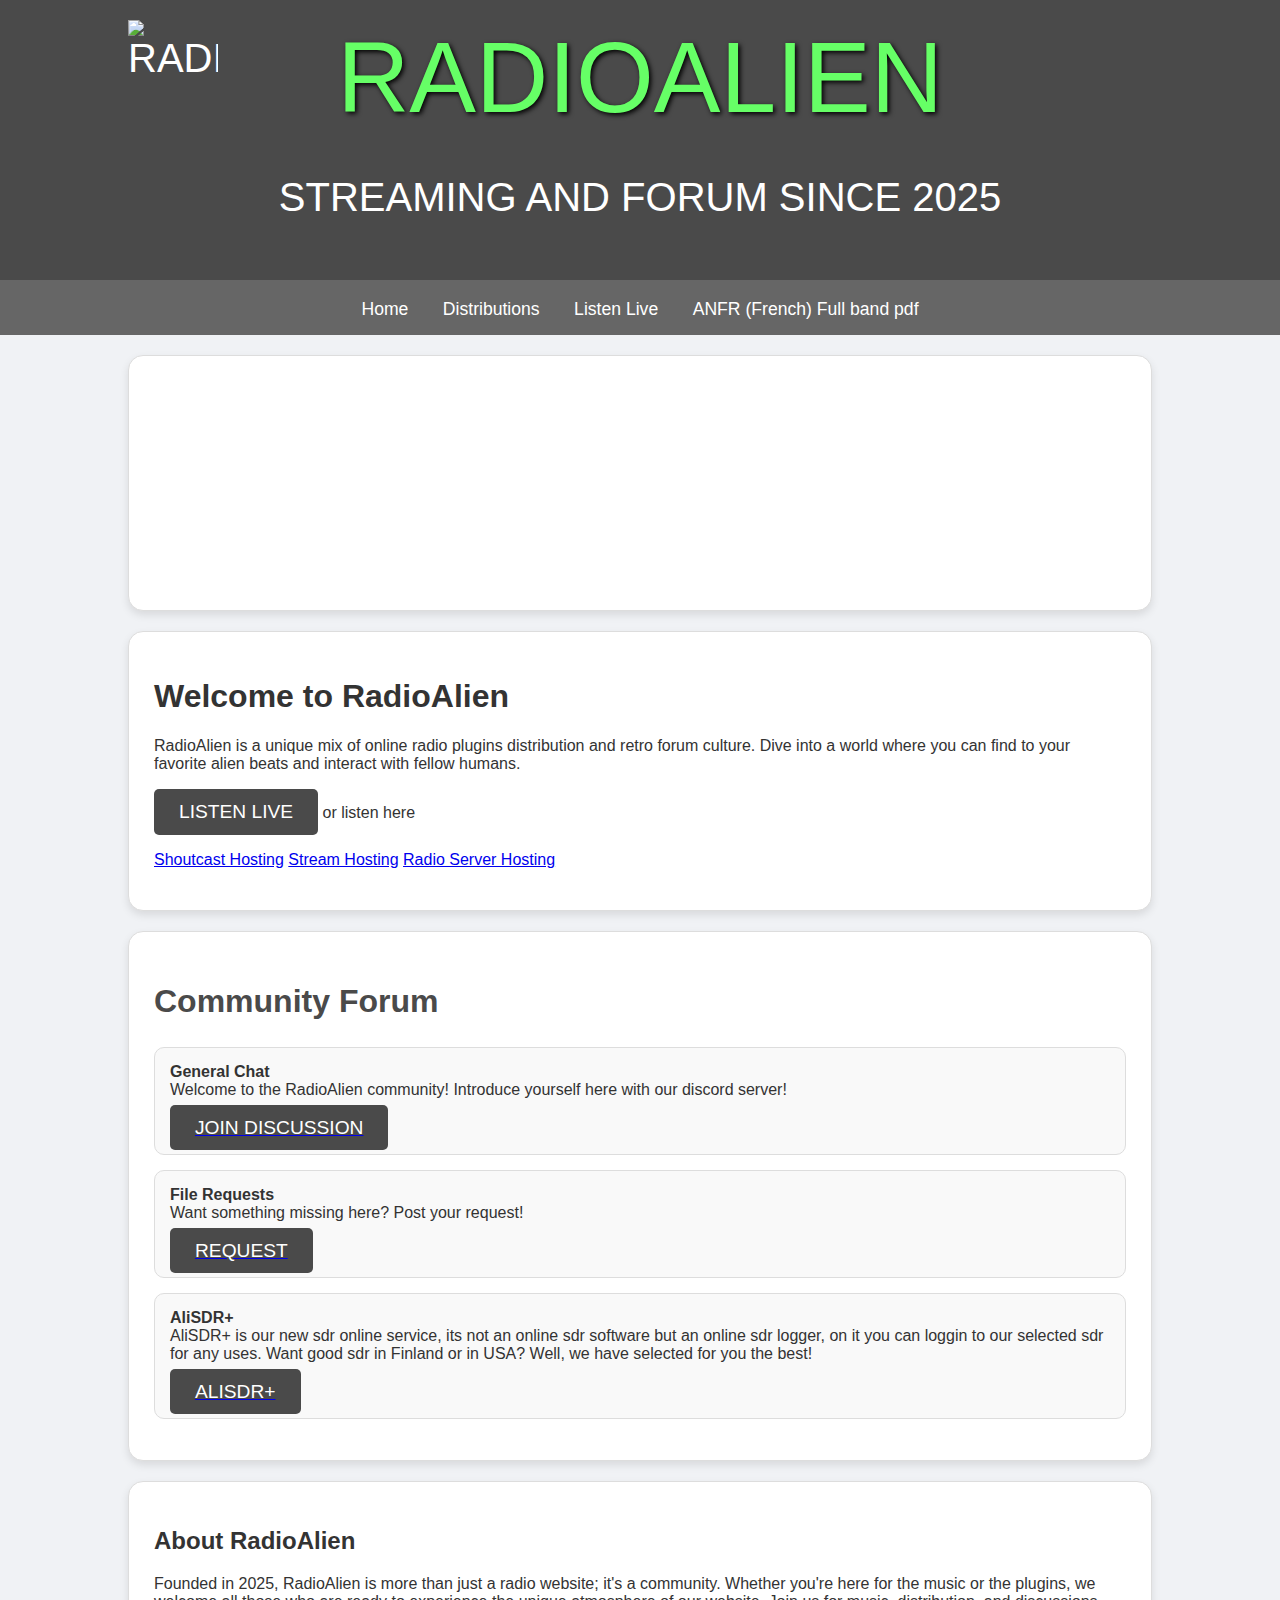
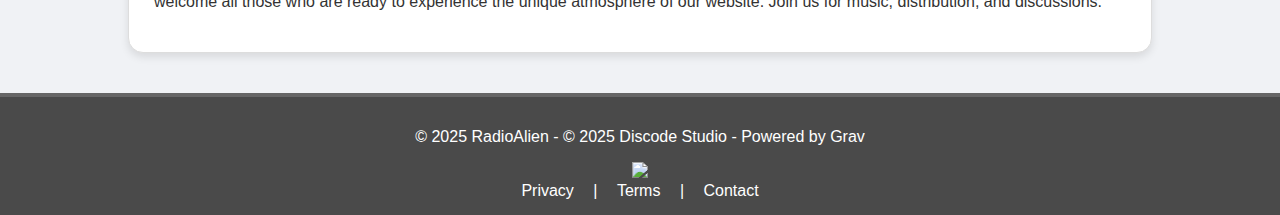
==== index.html @ d4cc0e0a "Add files via upload" ====
<!DOCTYPE html>
<html lang="en">
<head>
    <meta charset="UTF-8">
    <meta name="viewport" content="width=device-width, initial-scale=1.0">
    <meta name="description" content="RadioAlien - The forum and radio station">
    <title>RadioAlien</title>
        <script>
    function checkMobile() {
        if (/Mobi|Android|iPhone|iPad|iPod/i.test(navigator.userAgent)) {
            alert("Please, to use our website you need to enable the pc mode on your navigator! This avoid any size issue.");
            setTimeout(checkMobile, 3000);
        }
    }
    checkMobile();
</script>

    <link rel="stylesheet" href="styles.css">
    <style>
        body {
            font-family: "Arial", sans-serif;
            background-color: #f0f2f5;
            color: #333;
            margin: 0;
            padding: 0;
        }

        header {
            background-color: #4a4a4a;
            color: white;
            padding: 20px;
            text-align: center;
            font-size: 2.5em;
            text-transform: uppercase;
            border-bottom: 4px solid #666;
        }

        .logo {
            font-size: 2.5em;
            color: #66ff66;
            text-shadow: 2px 2px 5px #000;
        }

        nav {
            background-color: #666;
            color: white;
            padding: 15px;
            text-align: center;
            margin-bottom: 20px;
        }

        nav a {
            color: white;
            text-decoration: none;
            margin: 0 15px;
            font-size: 1.1em;
        }

        nav a:hover {
            text-decoration: underline;
        }

        .container {
            width: 80%;
            margin: 0 auto;
        }

        .section {
            background-color: white;
            margin: 20px 0;
            padding: 25px;
            border: 1px solid #ddd;
            border-radius: 15px;
            box-shadow: 0 4px 8px rgba(0, 0, 0, 0.1);
        }

        .forum-title {
            color: #4a4a4a;
            font-size: 2em;
        }

        .forum-posts {
            list-style-type: none;
            padding: 0;
        }

        .forum-posts li {
            background-color: #f9f9f9;
            margin-bottom: 15px;
            padding: 15px;
            border: 1px solid #ddd;
            border-radius: 10px;
        }

        .button {
            background-color: #4a4a4a;
            color: white;
            padding: 12px 25px;
            border: none;
            text-transform: uppercase;
            cursor: pointer;
            font-size: 1.2em;
            border-radius: 5px;
            transition: background-color 0.3s ease;
        }

        .button:hover {
            background-color: #333;
        }

        footer {
            background-color: #4a4a4a;
            color: white;
            text-align: center;
            padding: 15px;
            margin-top: 40px;
            border-top: 4px solid #666;
        }

        .footer-links a {
            color: white;
            text-decoration: none;
            margin: 0 15px;
        }

        .footer-links a:hover {
            text-decoration: underline;
        }
        
        iframe {
          border-radius: 15px;
        }
    </style>
</head>
<body>
    <header>
        <img src="https://i.postimg.cc/15GjxS8b/image-removebg-preview.png" alt="RadioAlienLogo" width="90" height="110" style="left: 10vw; position: absolute;">
        <div class="logo">RadioAlien</div>
        <p>Streaming and Forum since 2025</p>
    </header>
    
    <nav>
        <a href="./">Home</a>
        <a href="distribution.html">Distributions</a>
        <a href="https://keams-os.ismyradio.com/">Listen Live</a>
        <a href="./ANFR-spectre-frequences-juin-2020.pdf">ANFR (French) Full band pdf</a>
    </nav>
    
    <div class="container">
      
      <div class="section">
        <iframe src="http://radioalien.atwebpages.com/user/pages/home/clock.html" width="100%" height="200px" frameborder="0"></iframe>
      </div>
      
        <!-- Section: Home -->
        <div class="section">
            <h1>Welcome to RadioAlien</h1>
            <p>RadioAlien is a unique mix of online radio plugins distribution and retro forum culture. Dive into a world where you can find to your favorite alien beats and interact with fellow humans.</p>
            <p><a href="https://keams-os.ismyradio.com/"><button class="button">Listen Live</button></a> or listen here<br>
            <div class="cstrEmbed" data-type="newStreamPlayer" data-publicToken="521527a1-750e-4c04-ba19-3abd60cacdb7" data-theme="dark" data-color="6C2BDD" data-channelId="" data-rendered="false">
            <a href="https://www.caster.fm">Shoutcast Hosting</a> <a href="https://www.caster.fm">Stream Hosting</a> <a href="https://www.caster.fm">Radio Server Hosting</a>
          </div>
         <script src="//cdn.cloud.caster.fm//widgets/embed.js"></script></p>
        </div>
        
        <!-- Section: Forum -->
        <div class="section">
            <h2 class="forum-title">Community Forum</h2>
            <ul class="forum-posts">
                <li>
                    <strong>General Chat</strong><br>
                    Welcome to the RadioAlien community! Introduce yourself here with our discord server!
                    <br><br><a href="https://discord.gg/9wZ6YyRWvt"><span class="button">Join Discussion</span></a>
                </li>
                <li>
                    <strong>File Requests</strong><br>
                     Want something missing here? Post your request!
                    <br><br><a href="./request.html"><span class="button">Request</span></a>
                </li>
                <li>
                  <strong>AliSDR+</strong><br>
                  AliSDR+ is our new sdr online service, its not an online sdr software but an online sdr logger, on it you can loggin to our selected sdr for any uses.
                  Want good sdr in Finland or in USA? Well, we have selected for you the best!
                  <br /><br /><a href="./alisdr.html"><span class="button">AliSDR+</span></a>
                </li>
            </ul>
        </div>
        
        <!-- Section: About -->
        <div class="section">
            <h2>About RadioAlien</h2>
            <p>Founded in 2025, RadioAlien is more than just a radio website; it's a community. Whether you're here for the music or the plugins, we welcome all those who are ready to experience the unique atmosphere of our website. Join us for music, distribution, and discussions.</p>
        </div>
    </div>
    
    <footer>
        <p>&copy; 2025 RadioAlien - &copy; 2025 Discode Studio - Powered by Grav</p> <a href="https://getgrav.org/"><img src="../images/grav-logo.png"></a>
        <div class="footer-links">
            <a href="#">Privacy</a> | <a href="#">Terms</a> | <a href="https://discord.gg/9wZ6YyRWvt">Contact</a>
        </div>
    </footer>
</body>
</html>
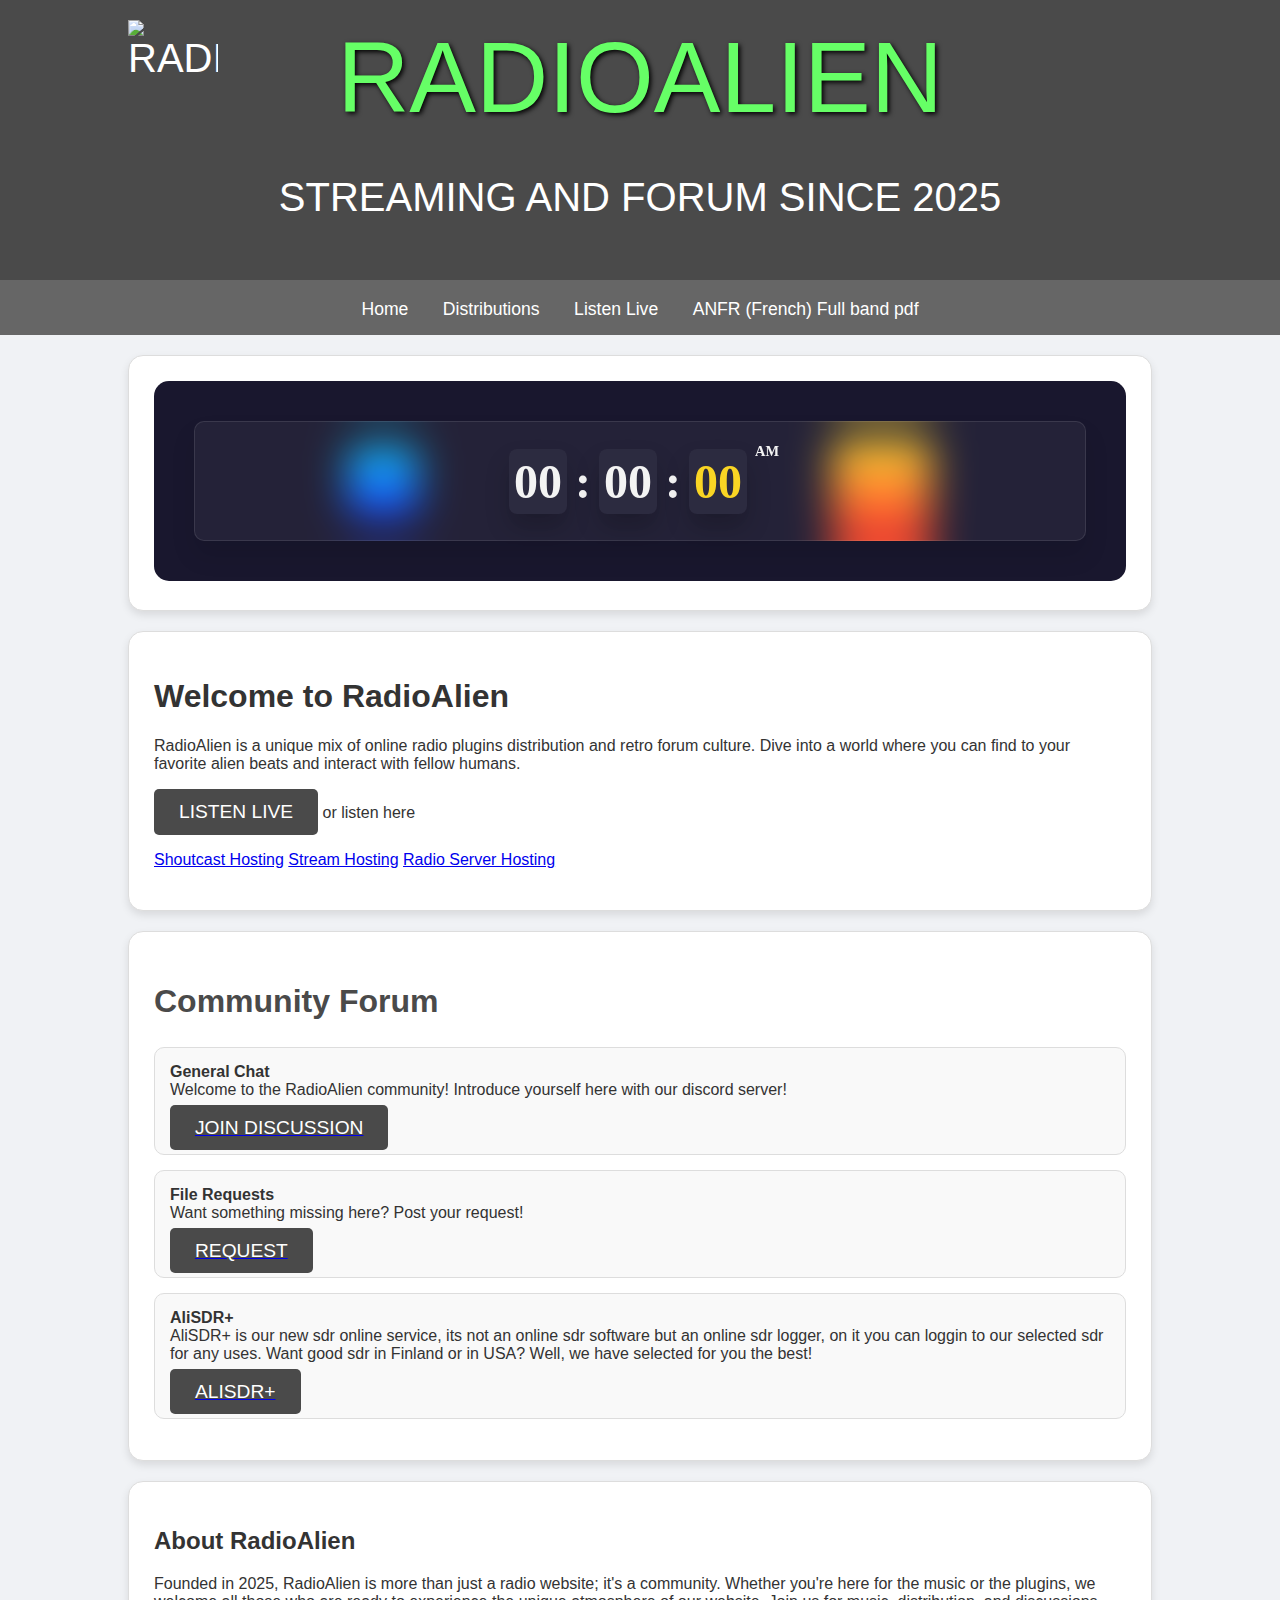
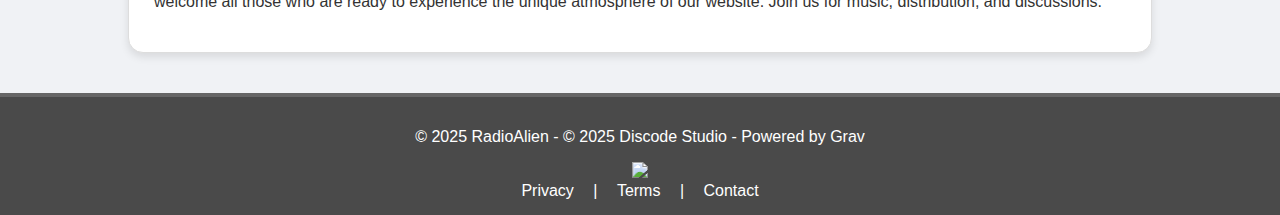
==== commit ed95f2a6: "Update index.html" ====
--- a/index.html
+++ b/index.html
@@ -149,7 +149,7 @@
     <div class="container">
       
       <div class="section">
-        <iframe src="http://radioalien.atwebpages.com/user/pages/home/clock.html" width="100%" height="200px" frameborder="0"></iframe>
+        <iframe src="clock.html" width="100%" height="200px" frameborder="0"></iframe>
       </div>
       
         <!-- Section: Home -->
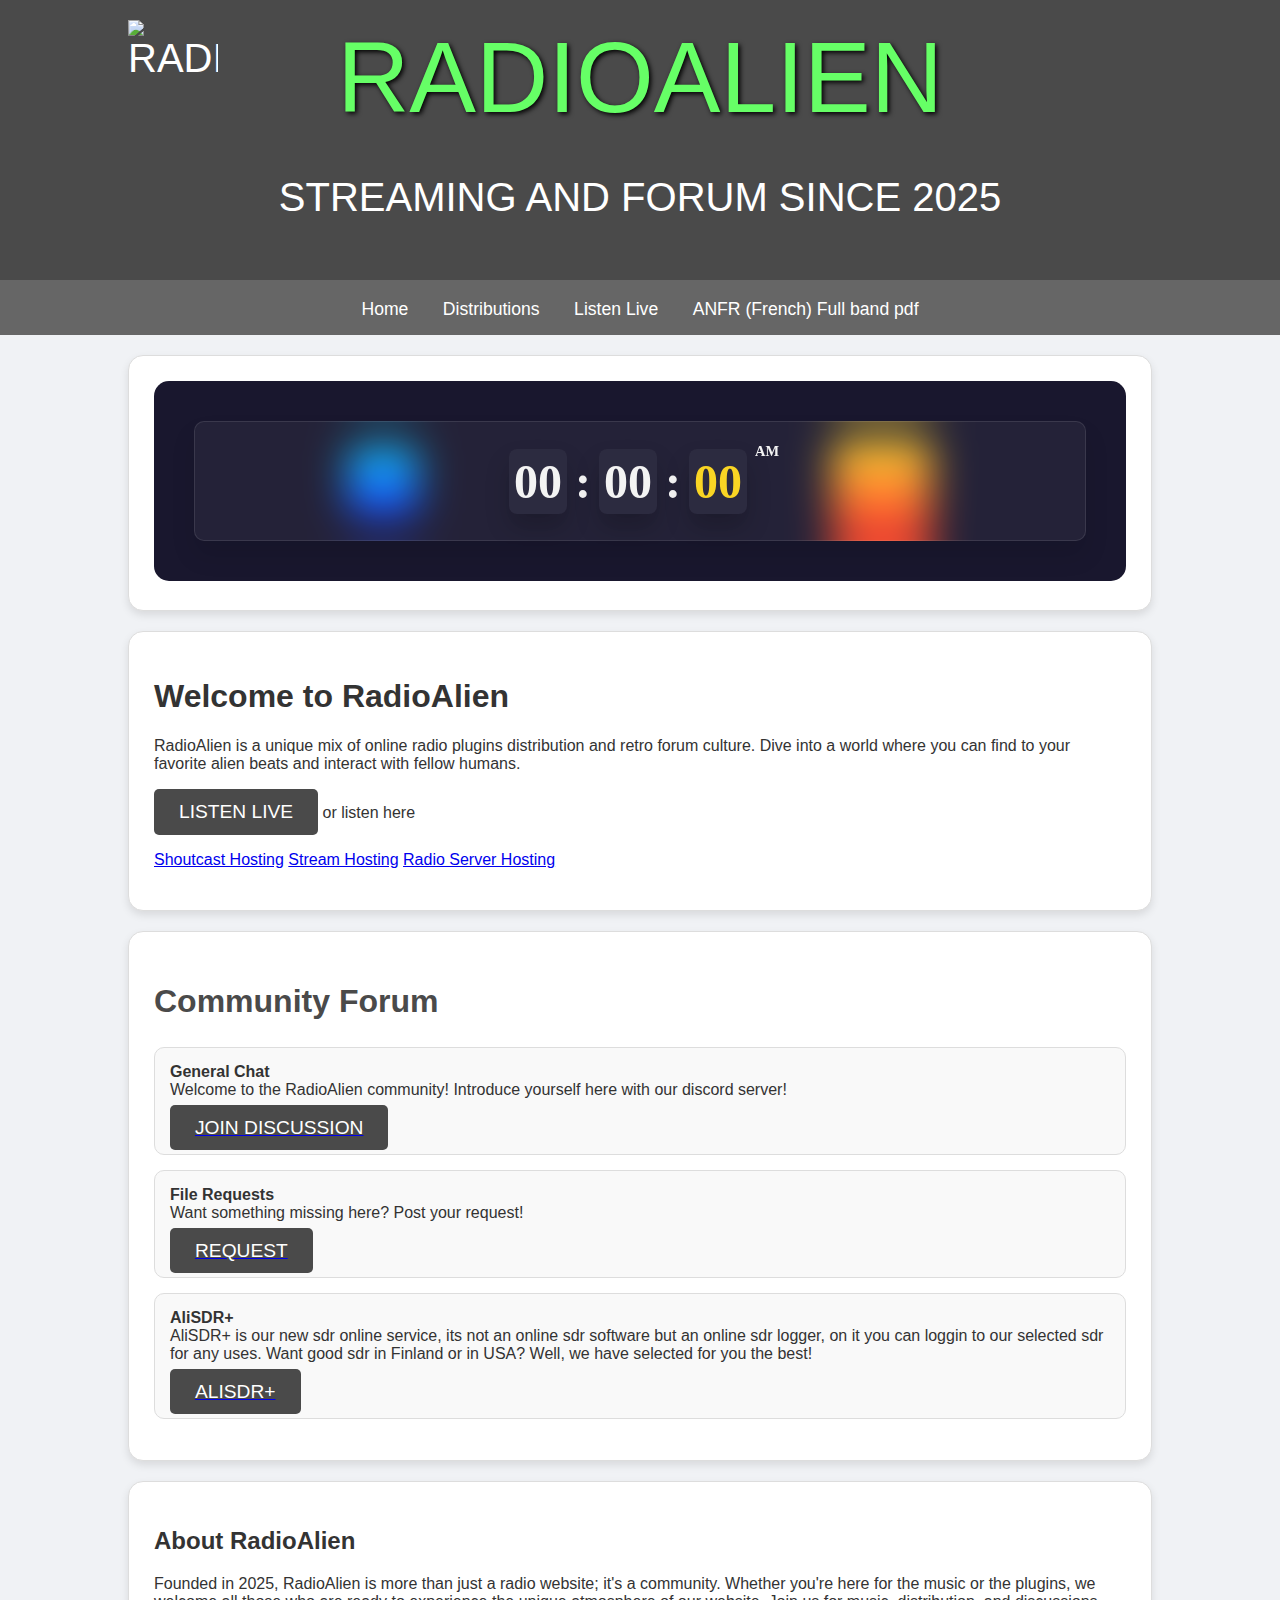
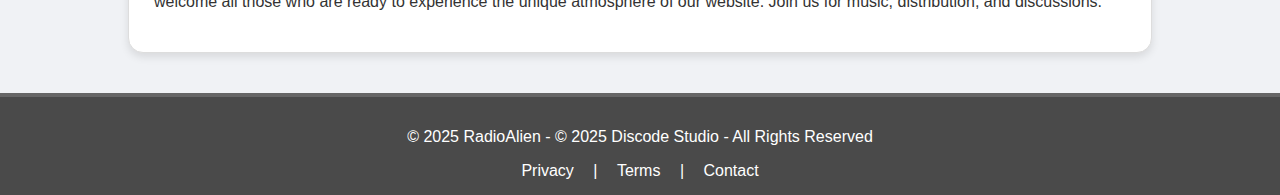
==== commit b5c0759a: "Update index.html" ====
--- a/index.html
+++ b/index.html
@@ -194,7 +194,7 @@
     </div>
     
     <footer>
-        <p>&copy; 2025 RadioAlien - &copy; 2025 Discode Studio - Powered by Grav</p> <a href="https://getgrav.org/"><img src="../images/grav-logo.png"></a>
+        <p>&copy; 2025 RadioAlien - &copy; 2025 Discode Studio - All Rights Reserved</p>
         <div class="footer-links">
             <a href="#">Privacy</a> | <a href="#">Terms</a> | <a href="https://discord.gg/9wZ6YyRWvt">Contact</a>
         </div>
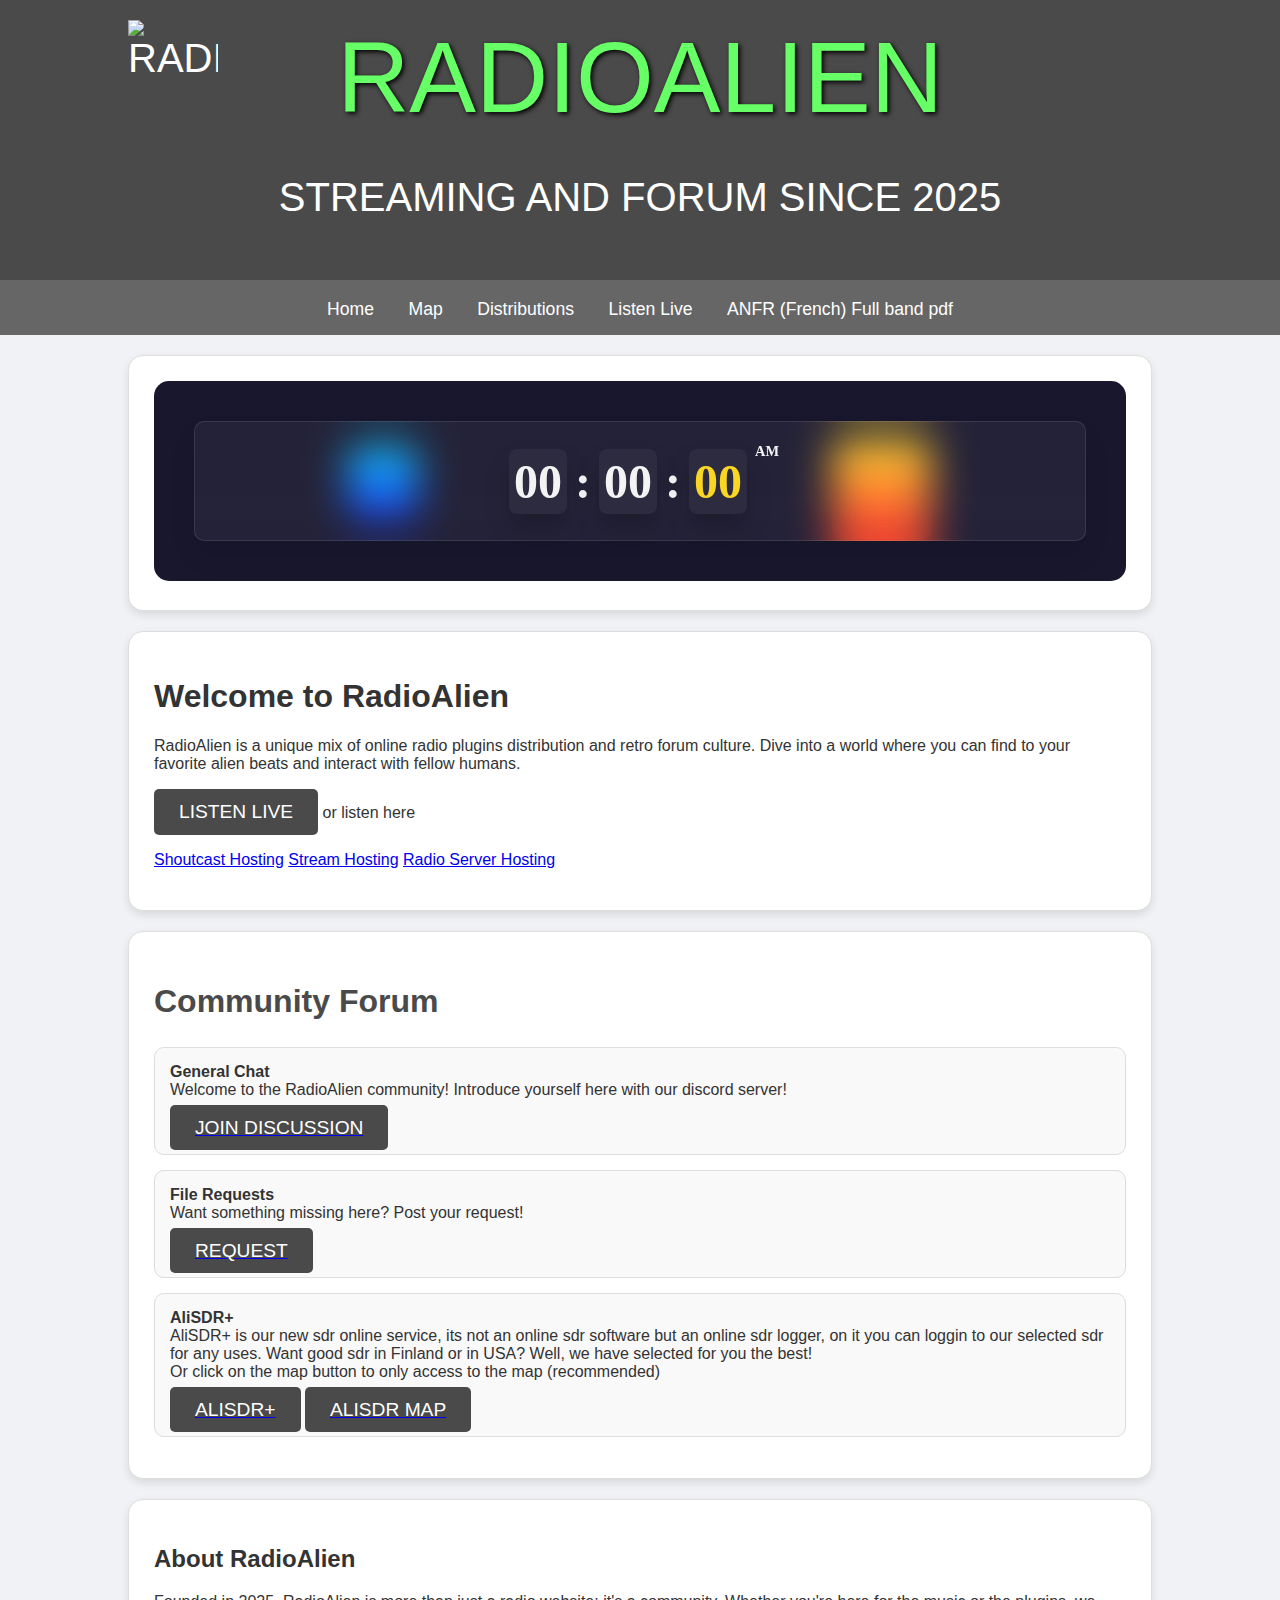
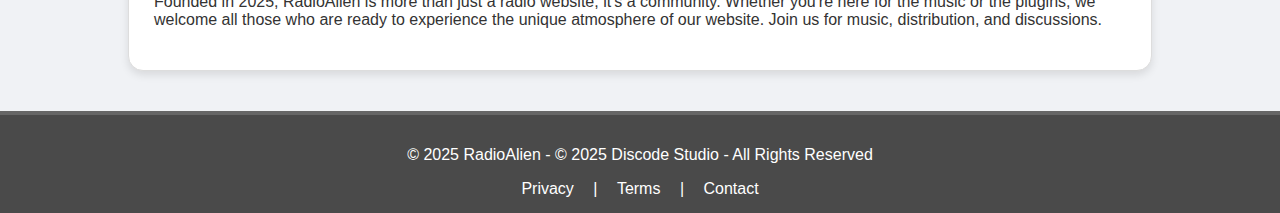
==== commit 93e8b367: "Update index.html" ====
--- a/index.html
+++ b/index.html
@@ -141,6 +141,7 @@
     
     <nav>
         <a href="./">Home</a>
+        <a href="./map/map.html">Map</a>
         <a href="distribution.html">Distributions</a>
         <a href="https://keams-os.ismyradio.com/">Listen Live</a>
         <a href="./ANFR-spectre-frequences-juin-2020.pdf">ANFR (French) Full band pdf</a>
@@ -180,8 +181,8 @@
                 <li>
                   <strong>AliSDR+</strong><br>
                   AliSDR+ is our new sdr online service, its not an online sdr software but an online sdr logger, on it you can loggin to our selected sdr for any uses.
-                  Want good sdr in Finland or in USA? Well, we have selected for you the best!
-                  <br /><br /><a href="./alisdr.html"><span class="button">AliSDR+</span></a>
+                  Want good sdr in Finland or in USA? Well, we have selected for you the best!<br>Or click on the map button to only access to the map (recommended)
+                  <br /><br /><a href="./alisdr.html"><span class="button">AliSDR+</span></a> <a href="./map/map.html"><span class="button">AliSDR Map</span></a>
                 </li>
             </ul>
         </div>
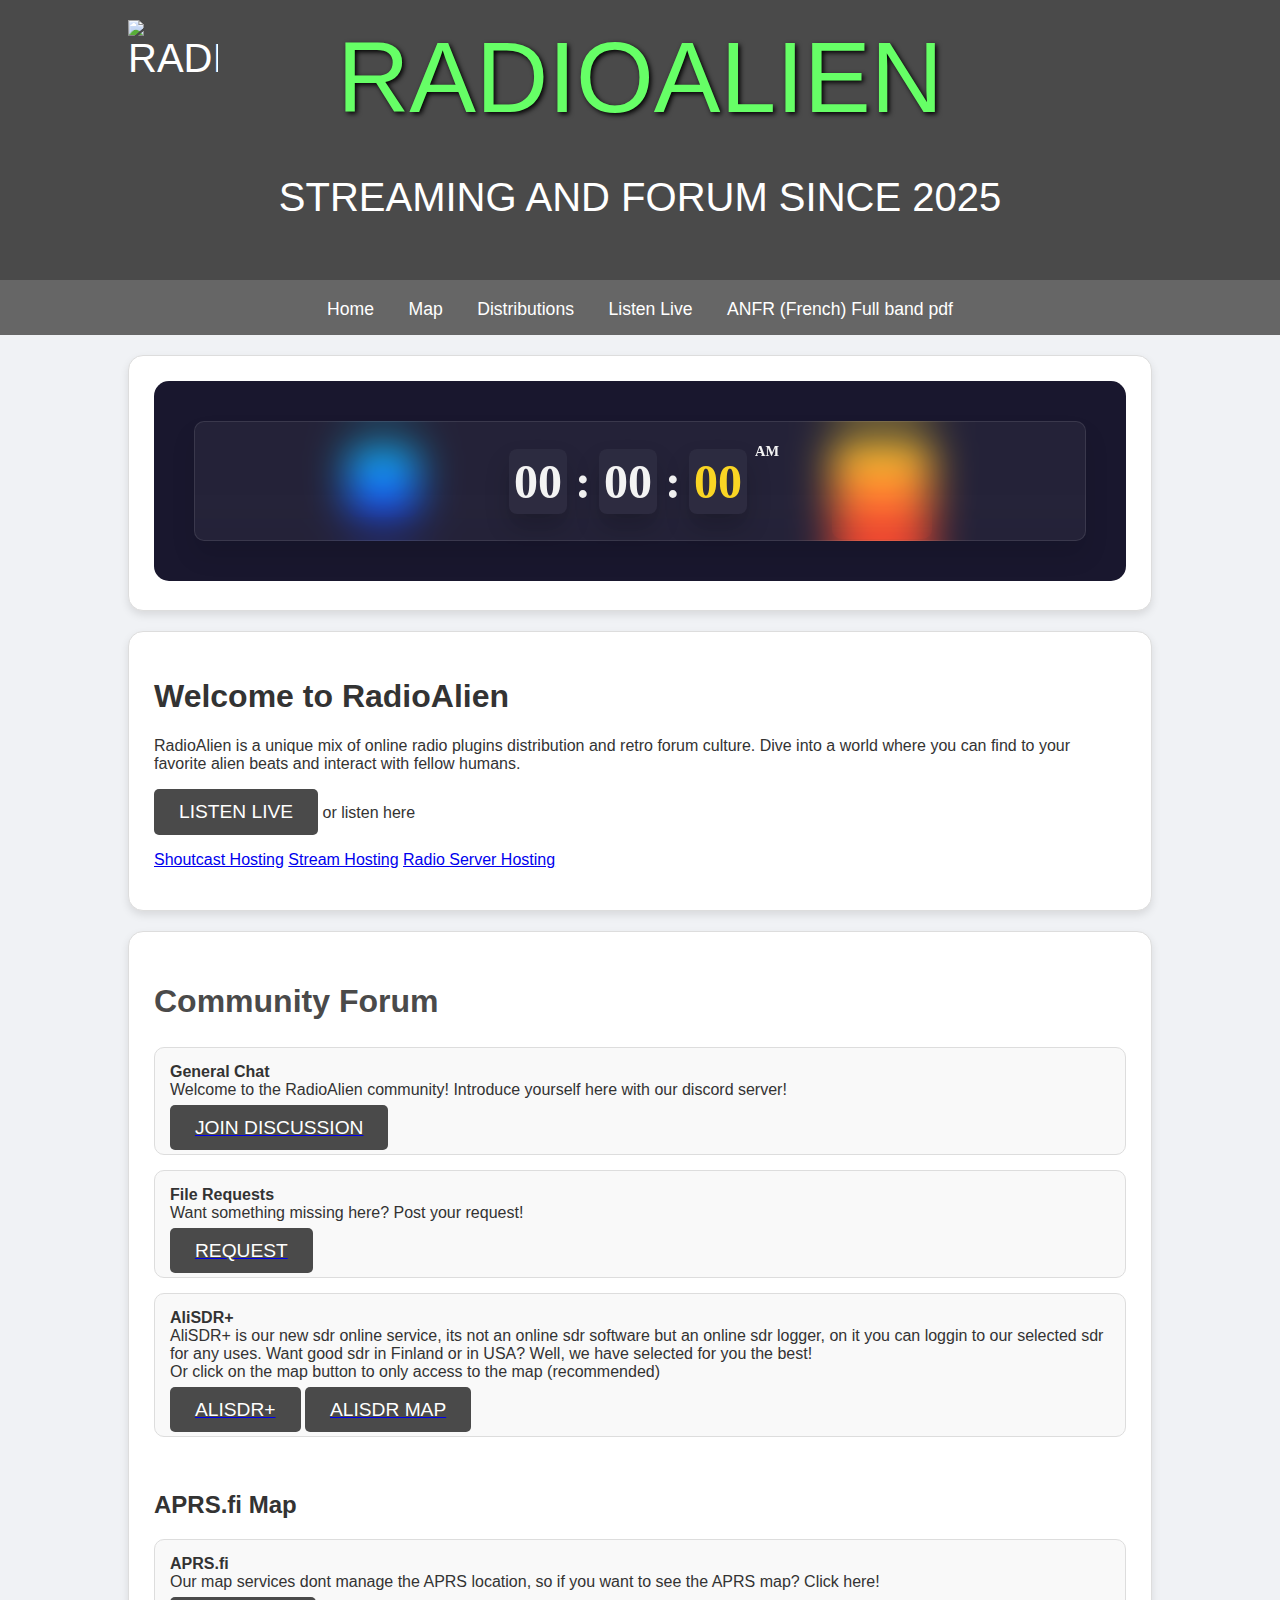
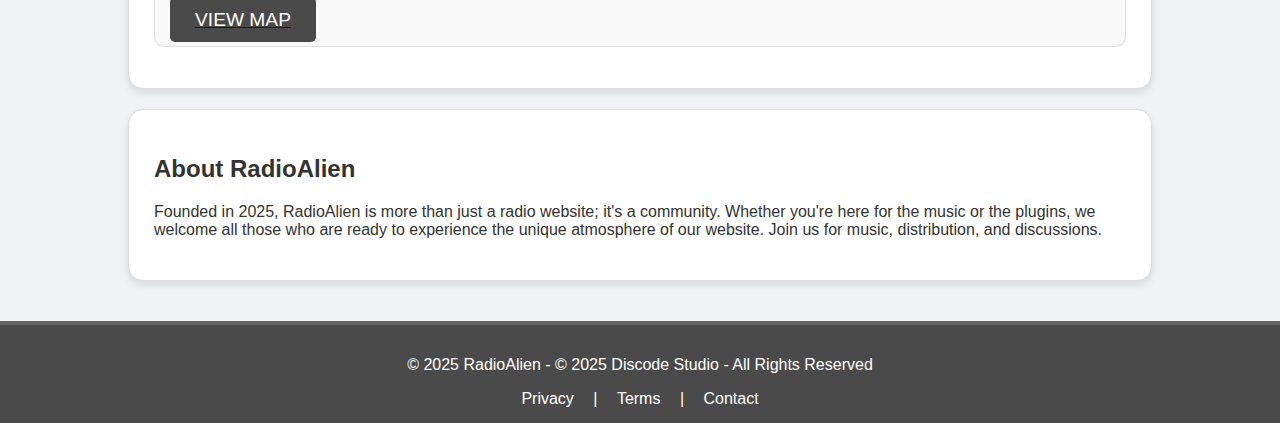
==== commit f2484946: "Update index.html" ====
--- a/index.html
+++ b/index.html
@@ -185,6 +185,14 @@
                   <br /><br /><a href="./alisdr.html"><span class="button">AliSDR+</span></a> <a href="./map/map.html"><span class="button">AliSDR Map</span></a>
                 </li>
             </ul>
+            <br>
+            <h2>APRS.fi Map</h2>
+            <ul class="forum-posts">
+                <li>
+                    <strong>APRS.fi</strong><br>
+                    Our map services dont manage the APRS location, so if you want to see the APRS map? Click here!
+                    <br><br><a href="https://aprs.fi/"><span class="button">View Map</span></a>
+                </li>
         </div>
         
         <!-- Section: About -->
